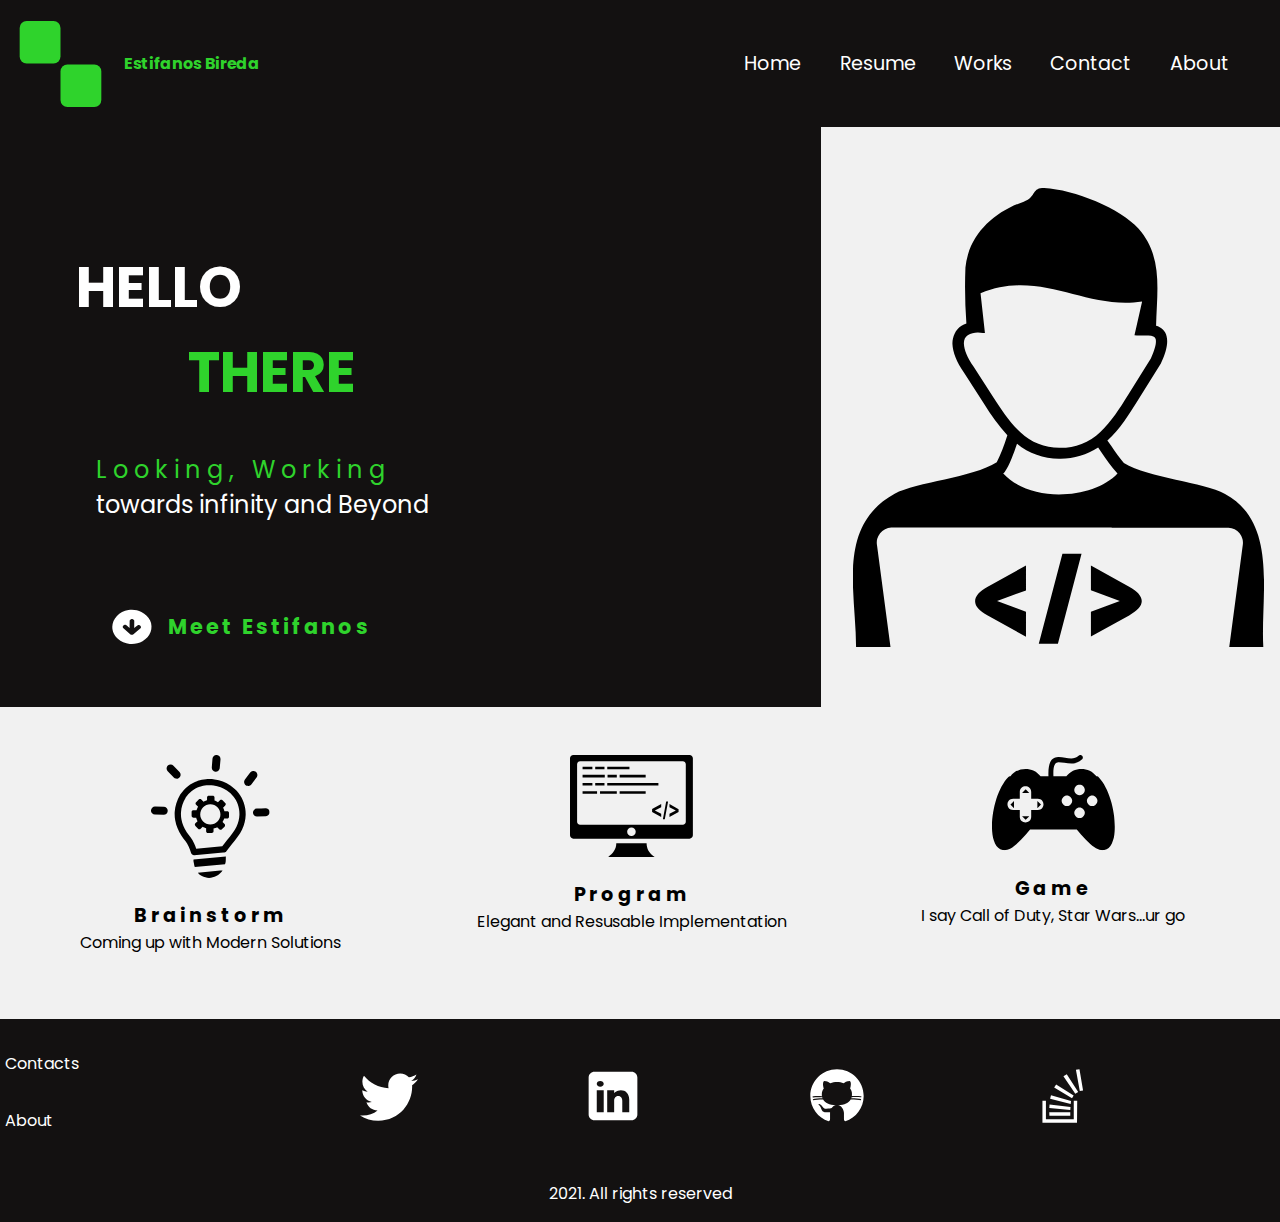
==== index.html @ 15fea62f "inital commit" ====
<!DOCTYPE html>
<html lang="en">
<head>
    <meta charset="UTF-8">
    <meta http-equiv="X-UA-Compatible" content="IE=edge">
    <meta name="viewport" content="width=device-width, initial-scale=1.0">
    <link rel="stylesheet" href="css/style.css">
    <title>HomePage</title>
</head>
<body>

    <div class="container">
        <div class="nav-container">
            <header>
                <div class="logo">
                    <img src="images/logo.svg" alt="logo">
                    <a href="index.html">Estifanos Bireda</a>
                </div>
                
    
                <nav class="header-nav">
                    <ul>
                        <li><a href="index.html">Home</a></li>
                        <li><a href="#">Resume</a></li>
                        <li><a href="html/works.html">Works</a></li>
                        <li><a href="html/contact.html">Contact</a></li>
                        <li><a href="html/about.html">About</a>
                            <div class="submenu">
                                <ul>
                                    <li><a href="html/Awards.html">Awards</a></li>
                                    <li><a href="html/comments.html">Comments</a></li>
                                </ul>
                            </div>
                        </li>
                        <li class="menu">
                            <a href="#">Menu</a>
                            <ul>
                                <li><a href="index.html">Home</a></li>
                                <li><a href="#">Resume</a></li>
                                <li><a href="html/works.html">Works</a></li>
                                <li><a href="html/contact.html">Contact</a></li>
                                <li><a href="html/about.html">About</a></li>
                            </ul>
                        </li>
                    </ul>
                </nav>
            </header>
        </div>
        
    
        <div class="content">
            <div class="main-side">
                <main>
                    <div class="main-header">
                        <h1>HELLO <br> <span class="there">THERE</span></h1>
                        <p>
                            <span class="spaced-paragraph">Looking, Working</span> <br> towards
                            infinity and Beyond
                        </p>
                    </div>
                    <div class="main-meet">
                        <img src="images/downArrow.svg" alt="scroll down">
                        <p class="meet-par">
                            Meet Estifanos
                        </p>
                    </div>
                    <div class="main-greenline-bottom"></div>
                </main>
                <aside class="image-container">
                    <img src="images/programmer.svg" alt="programmer image">
                </aside>
            </div>
            <summary class="extra">
                <div class="extra-brainstorm">
                    <img src="images/brainstorm.svg" alt="brainstorm">
                    <p>
                        <span class="extra-spaced">Brainstorm</span><br />
                        Coming up with Modern Solutions
                    </p>
                </div>
                <div class="extra-program">
                    <img src="images/desktop.svg" alt="program">
                    <p>
                        <span class="extra-spaced">Program</span><br />
                        Elegant and Resusable Implementation
                    </p>
                </div>
                <div class="extra-Game">
                    <img src="images/game.svg" alt="Game">
                    <p>
                        <span class="extra-spaced">Game</span><br />
                        I say Call of Duty, Star Wars...ur go
                    </p>
                </div>
            </summary>
            
        </div>
        
        
        
        <footer class="footer">
            <div class="footer-main">
                <div class="footer-nav">
                    <ul>
                        <li><a href="html/contact.html">Contacts</a></li>
                        <li><a href="html/about.html">About</a></li>
                    </ul>
                </div>
                <div class="socialmedia">
                    <ul>
                        <li><img id="twitter" src="images/twitter.svg" alt="twitter" class="socialimg"></li>
                        <li><img src="images/linkedin.svg" alt="linkedin" class="socialimg"></li>
                        <li><img src="images/github.svg" alt="github" class="socialimg"></li>
                        <li><img src="images/stackoverflow.svg" alt="stackoverflow" class="socialimg"></li>
                    </ul>
                </div>
            </div>
    
            <div class="footer-copyright">
                <p class="copyright">
                    2021. All rights reserved
                </p>
            </div>
        </footer>
    </div>

    
    

</body>
</html>
---- css/style.css ----
@import url('https://fonts.googleapis.com/css2?family=Poppins:wght@300;400;700&display=swap');


html{
    box-sizing: border-box;
}
*{
    box-sizing: inherit;
}

body{
    height: 100%;
    max-width: 100%;
    margin: 0;
    font-family: 'Poppins', Arial, Helvetica, sans-serif;
    box-sizing: border-box;
    background-color: #F1F1F1;
}

a {
    text-decoration: none;
}

ul{
    list-style-type: none;
    margin: 0;
    padding: 0;
}








.container{
    max-height:100%;
    position:relative;
    display: block;
}


header{
    display: flex;
    flex-direction: row;
    flex: 1 1 auto;
    padding: 0.2em;
    padding-right: 2em;
    height: 95%;
    justify-content: space-between  ;
}

.nav-container{
    background: #131111;
    height: 15%;
    align-items: center;
    top: 0;
    width: 100%;
}

.header-nav a{
    color: #FFFFFF;
    padding: 0 1em;
}

nav ul{
    display: flex;
    flex-wrap: wrap;
    justify-content: space-between;
    font-size: 1.2em;
}

nav ul li:hover a{
    background-color: #F1F1F1;
    color: #131111;
}
nav ul li:active a{
    text-decoration: underline;
    text-decoration-color: #fff;
}



.header-nav {
    display: flex;
    justify-content: right;
    align-items: center;
}



.logo {
    display: flex;
    align-items: center;
}

.logo a{
    flex: 1 1 30%;
    color: #2FD32C;
    font-family: Poppins;
    font-weight: bold;
    white-space: nowrap;
    letter-spacing: -0.02em;
    margin-left: 2.5%;
}

.logo img{
    flex: 1 0 30%;
    height: 71%;
    width: 100%;
    min-width: 50%;
}

.menu{
    display: none;
}

.submenu{
    display: none;
    background-color: #131111;
}

/*.header-nav ul li:hover .submenu{
    display: block;
    background-color: #131111;
    position: absolute;
    margin-top: 1em;
    margin-left: -2em;
}

.header-nav ul li:hover .submenu ul{
    display: block;
    margin: 1em;
    max-width: ;
}
.header-nav ul li:hover .submenu a{
    display: block;
    margin: 1em;
}*/





.content{
    display: grid;
    grid-template-rows: repeat(auto-fit, 4fr 3fr);
    grid-gap: 1em;
    margin: 1em;
    margin-top: 0;
    margin-left: 0;
}

    .main-side{

        padding: 0;
        display: grid;
        grid-template-columns: 2fr 1fr;
        column-gap: 2em;
    }

        .main-side main{
            display: grid;
            grid-template-rows: 3fr 1fr;
            background-color: #131111;
            color: #fff;
            padding: 2em;
            padding-left: 3em;
        }
        .main-header{
            padding-top: 3em;

        }
            .main-header h1{
                margin-left: 0.5em ;
                font-size: 3.5em;
            }
            .there {
                color: #2FD32C;
                padding-left: 2em;
            }
            .main-header p{
                padding-left: 2em;
                font-size: 1.5em;
            }
            .spaced-paragraph{
                letter-spacing: 0.25em;
                color: #2FD32C;
            }

        .main-meet{
            padding-top: 2em;
            padding-left: 4em;
            display: flex;
            flex-wrap: wrap-reverse;
            align-items: center;
        }
        .main-meet img{
            margin-right: 1em;
            width: 40px;
            height: 40px;
        }
        .meet-par{
            color: #2FD32C;
            font-weight: bold;
            font-size: 1.3em;
            letter-spacing: 0.15em;
        }


        .image-container{
            background-color: #F1F1F1;
            display: flex;
            flex-direction: column;
            justify-content: center;

        }
            .image-container img{
                max-width: 100%;
                height: auto;
            }
        

    .extra{
        padding: 1em;
        display: grid;
        grid-gap: 2em;
        grid-template-columns: repeat(auto-fit, minmax(280px, 1fr));
        justify-content: center;
    }
    .extra > div{
        background-color: inherit;
        padding: 1em;
        text-align: center;
    }

    .extra-spaced {
        font-size: 1.2em;
        letter-spacing: 0.2em;
        font-weight: bold;
    }



















footer{
    background: #131111;
    display: flex;
    flex-direction: column;
    bottom: 0;
    right: 0;
    width: 100%;
    max-height: 16%;
    min-height: 11%;
    padding: 1em 0;
}

.footer-main{
    flex: 9;
    display: flex;
    justify-content: space-between ;
    height: 70%;
}

.footer-nav{
    flex: 0 1 25%;
}

    .footer-nav ul li{
        margin-top: 1rem;
        margin-bottom:2em ;
        margin-left: 0.3em;
    }

    .footer-nav ul li a{
        color: #FFFFFF;
    }

.socialmedia{
    flex: 1;
    margin-right: 5%;
    height: 100%;
    width: 100%;
}
    .socialmedia ul {
        display: flex;
        align-items: center;
        align-content: center;
        justify-content: space-around;
        height: 100%;
        width: 100%;
        padding-top: 2em;
    }   

        .socialmedia ul li {
            display: flex;
            flex-direction: row;
            align-items: center;
        }

.socialimg{
    height: auto;
    max-width: 40%;
}

.footer-copyright{
    flex: 0 0 10%;
    height: 30%;
    color: #FFFFFF;
    text-align: center;
    margin-bottom: 0px;
}

.footer-copyright p{
    margin-bottom: 0;
}

@media screen and (max-width: 811px){
    .header-nav{
        margin-left: 1em;
    }
    .logo{
        flex-wrap: wrap;
        justify-content: center;
    }
    .logo img{
        min-width: 40%;
    }
    .logo a{
        white-space: pre-wrap;
    }
    
    .content{
        margin-right:0 ;
    }
    .main-side{
        display: block;
        margin-right: 0;
        
    }
    .image-container{
        display: none;
    }
}

@media screen and (max-width: 700px){
    .logo img{
        display: none;
    }
}

@media screen and (max-width: 632px){
    .socialmedia{
        margin-right: 0.1em;
    }
    .socialmedia ul{
        justify-content: space-between;
        padding-right: -2em;
    }
}

@media screen and (max-width: 376px){
    body{
        height: 95%;
    }
    .main-side{
        width: 100%;
        max-height: 100%;
    }
    .main-side main{
        padding-left: 1em;
    }
    .main-header{
        padding-top: 1em;
    }
    .header-nav ul{
        margin-top: 1em;
    }
    .header-nav ul li{
        font-size: 0.9em;
        margin: 0.3 0;
    }
    .socialmedia{
        margin-left: 1.2em;
    }
}
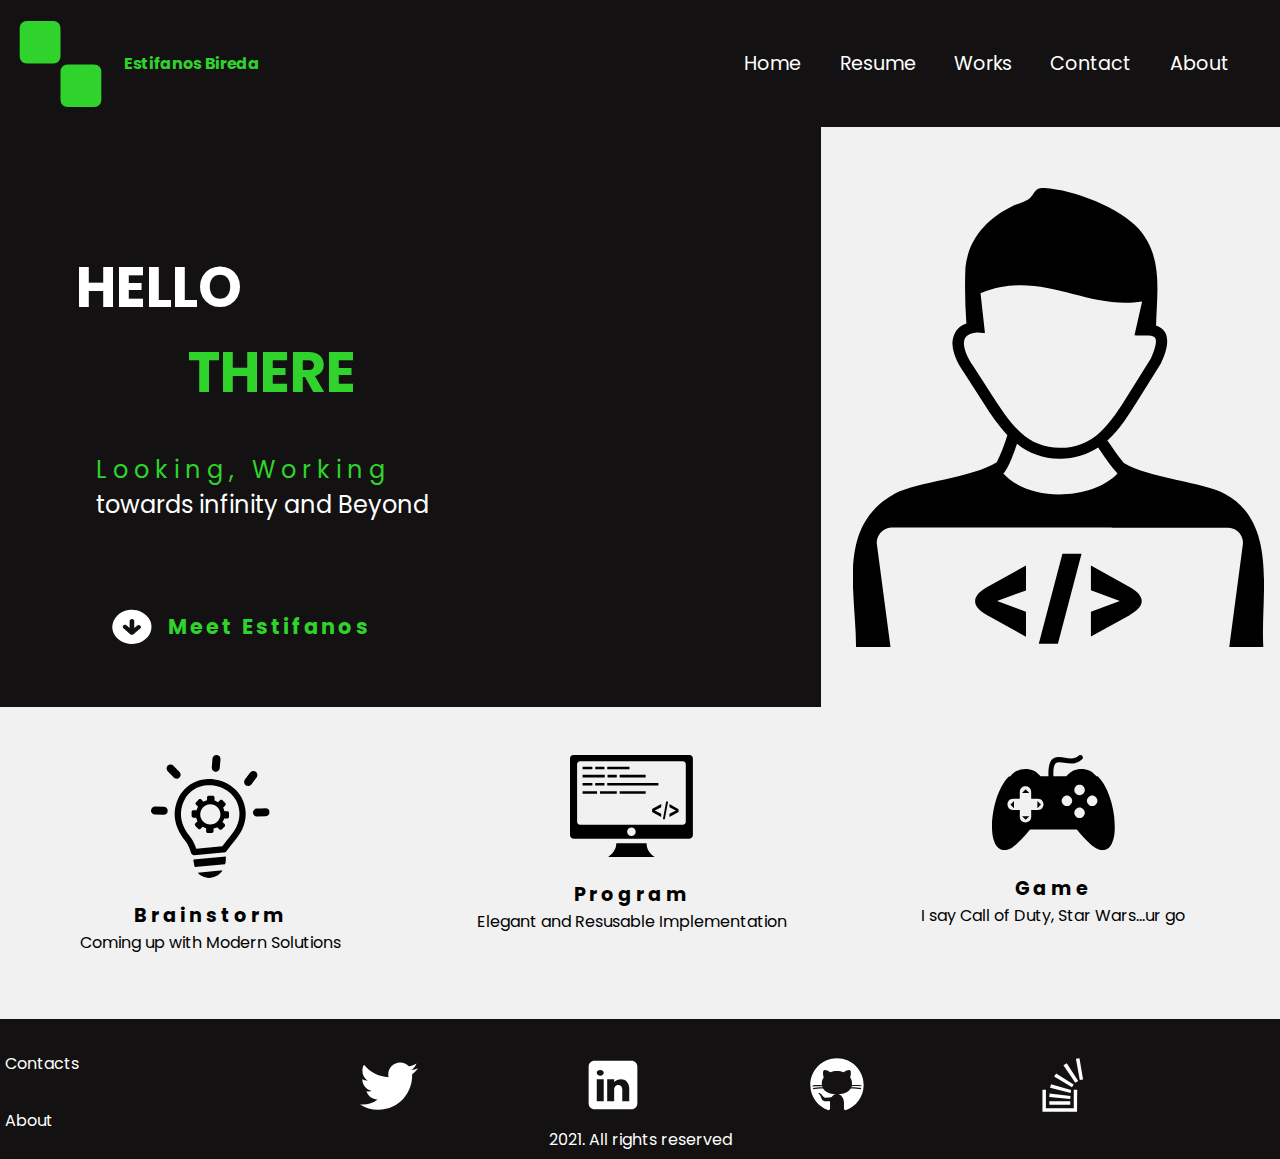
==== commit 35d83f45: "mini change" ====
--- a/index.html
+++ b/index.html
@@ -5,7 +5,7 @@
     <meta http-equiv="X-UA-Compatible" content="IE=edge">
     <meta name="viewport" content="width=device-width, initial-scale=1.0">
     <link rel="stylesheet" href="css/style.css">
-    <title>HomePage</title>
+    <title>destifo</title>
 </head>
 <body>
 
--- a/css/style.css
+++ b/css/style.css
@@ -9,8 +9,7 @@
 }
 
 body{
-    height: 100%;
-    max-width: 100%;
+    height: 100vh;
     margin: 0;
     font-family: 'Poppins', Arial, Helvetica, sans-serif;
     box-sizing: border-box;
@@ -35,6 +34,9 @@
 
 
 .container{
+    min-width: 100%;
+    min-height: 100%;
+    max-width: 100%;
     max-height:100%;
     position:relative;
     display: block;
@@ -266,8 +268,8 @@
     bottom: 0;
     right: 0;
     width: 100%;
-    max-height: 16%;
-    min-height: 11%;
+    height: 140px;
+    min-height: 5%;
     padding: 1em 0;
 }
 
@@ -305,7 +307,7 @@
         justify-content: space-around;
         height: 100%;
         width: 100%;
-        padding-top: 2em;
+        padding-top: 1.5em;
     }   
 
         .socialmedia ul li {
@@ -354,6 +356,10 @@
         margin-right: 0;
         
     }
+
+    .main-side main {
+        padding-left: 7em;
+    }
     .image-container{
         display: none;
     }
@@ -373,6 +379,11 @@
         justify-content: space-between;
         padding-right: -2em;
     }
+
+    .main-side main {
+        padding-left: 2.1em;
+    }
+
 }
 
 @media screen and (max-width: 376px){
@@ -399,4 +410,7 @@
     .socialmedia{
         margin-left: 1.2em;
     }
+    .main-side main {
+        padding-left: 0;
+    }
 }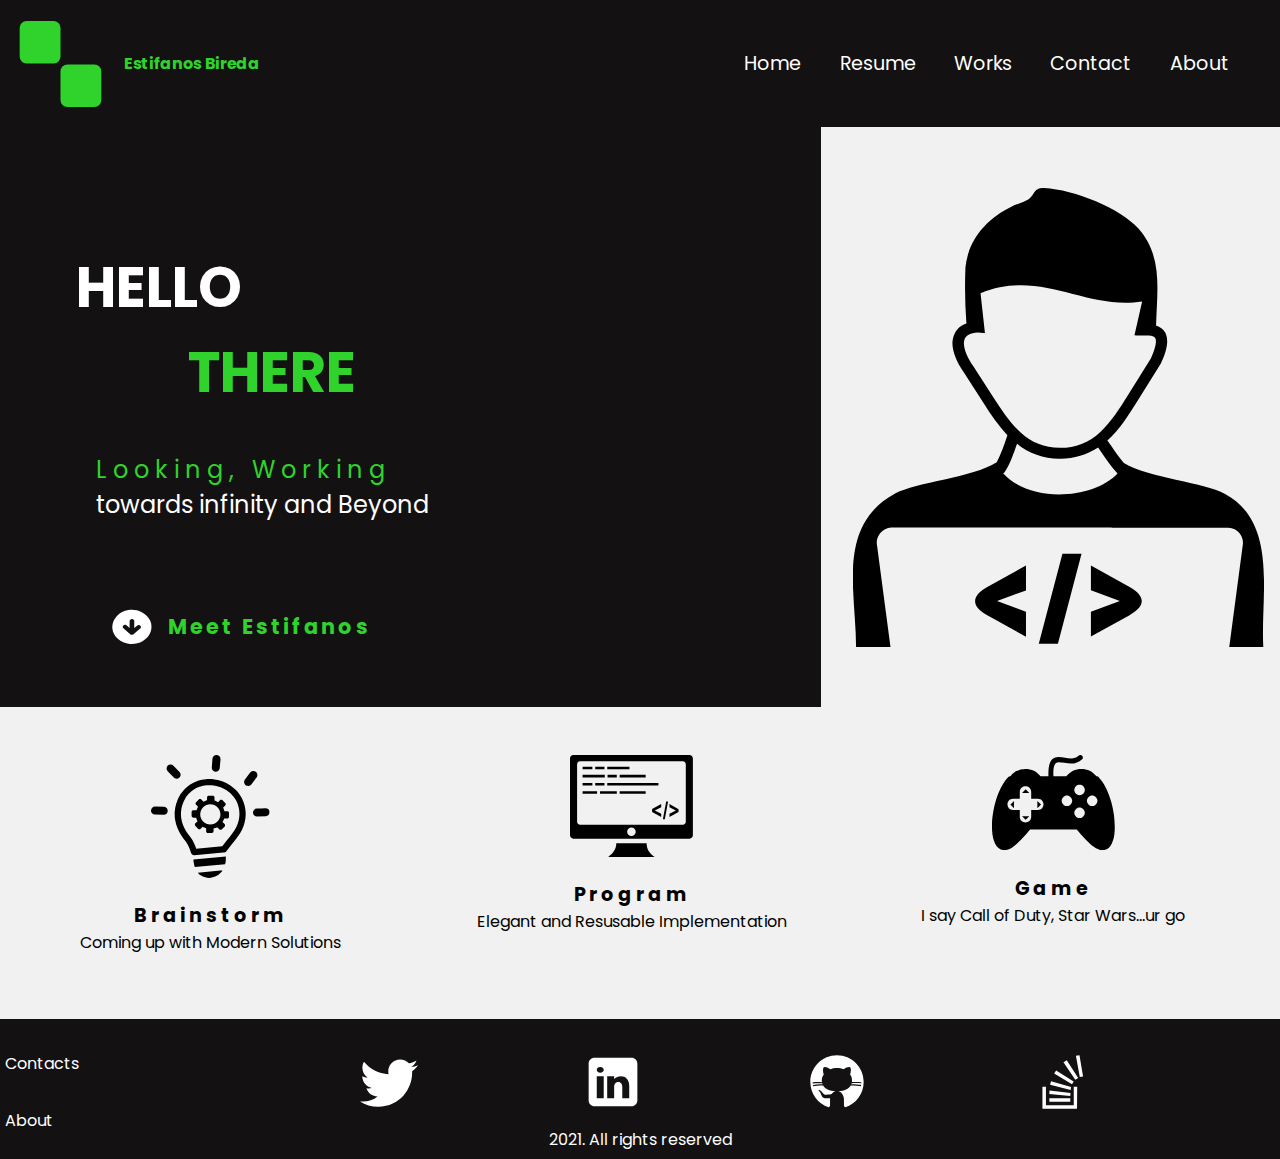
==== commit a804e770: "added resume and some text content" ====
--- a/index.html
+++ b/index.html
@@ -21,7 +21,7 @@
                 <nav class="header-nav">
                     <ul>
                         <li><a href="index.html">Home</a></li>
-                        <li><a href="#">Resume</a></li>
+                        <li><a href="resources/Resume-Estifanos-Bireda.pdf">Resume</a></li>
                         <li><a href="html/works.html">Works</a></li>
                         <li><a href="html/contact.html">Contact</a></li>
                         <li><a href="html/about.html">About</a>
@@ -108,10 +108,10 @@
                 </div>
                 <div class="socialmedia">
                     <ul>
-                        <li><img id="twitter" src="images/twitter.svg" alt="twitter" class="socialimg"></li>
-                        <li><img src="images/linkedin.svg" alt="linkedin" class="socialimg"></li>
-                        <li><img src="images/github.svg" alt="github" class="socialimg"></li>
-                        <li><img src="images/stackoverflow.svg" alt="stackoverflow" class="socialimg"></li>
+                        <li><a href="https://twitter.com/destifoMeseret" target="_blank"><img id="twitter" src="images/twitter.svg" alt="twitter" class="socialimg"></a></li>
+                        <li><a href="https://www.linkedin.com/in/estifanos-b-49360a104?lipi=urn%3Ali%3Apage%3Ad_flagship3_profile_view_base_contact_details%3BWi0JQTbQSge45Qk33bEd1g%3D%3D" target="_blank"><img src="images/linkedin.svg" alt="linkedin" class="socialimg"></a></li>
+                        <li><a href="https://github.com/destifo" target="_blank"><img src="images/github.svg" alt="github" class="socialimg"></a></li>
+                        <li><a href="https://stackoverflow.com/users/16634938/estifanos-bireda" target="_blank"><img src="images/stackoverflow.svg" alt="stackoverflow" class="socialimg"></a></li>
                     </ul>
                 </div>
             </div>
